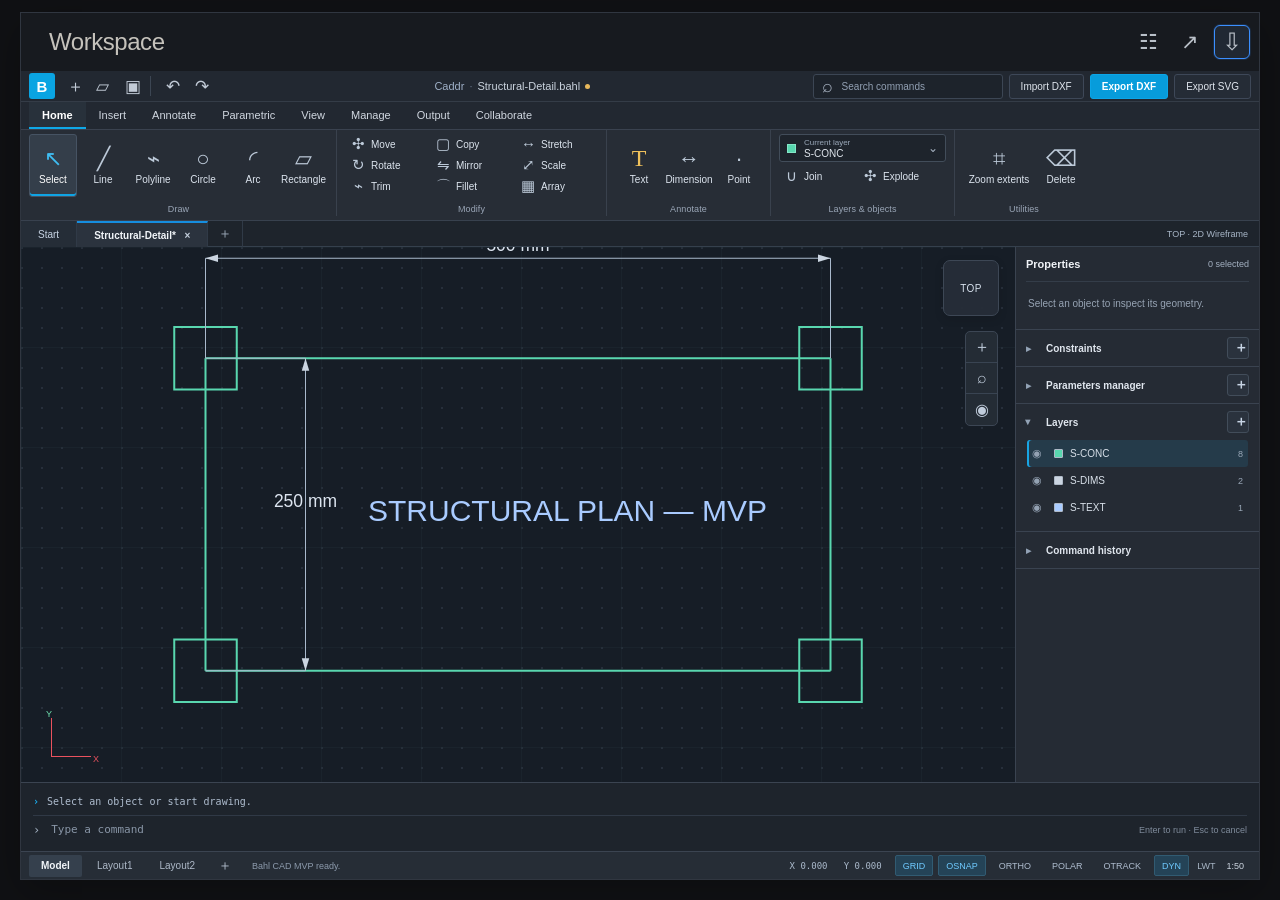
==== cad.html @ 91c4300e "Preserve the current CAD editor as a dedicated workspace" ====
<!doctype html>
<html lang="en">
<head>
  <meta charset="UTF-8" />
  <meta name="viewport" content="width=device-width, initial-scale=1.0" />
  <meta name="theme-color" content="#172B4D" />
  <title>Caddr — CAD Drafting Workspace</title>
  <link rel="stylesheet" href="styles.css" />
</head>
<body>
  <div class="app-shell">
    <header class="windowbar">
      <div class="windowbar-title">Workspace</div>
      <div class="windowbar-actions" aria-label="Workspace controls">
        <span class="window-icon" title="Workspace settings">☷</span>
        <span class="window-icon" title="Maximize workspace">↗</span>
        <button class="window-icon download-icon" data-command="save" aria-label="Save drawing" title="Save drawing">⇩</button>
      </div>
    </header>

    <header class="quickbar">
      <div class="quickbar-left">
        <button class="brand-mark" data-command="new" aria-label="Caddr home" title="New drawing">B</button>
        <button class="quick-icon" data-command="new" aria-label="New drawing" title="New drawing">＋</button>
        <button class="quick-icon" data-command="open" aria-label="Open drawing" title="Open drawing">▱</button>
        <button class="quick-icon" data-command="save" aria-label="Save drawing" title="Save drawing">▣</button>
        <span class="quick-separator"></span>
        <button class="quick-icon" data-command="undo" aria-label="Undo" title="Undo (Ctrl+Z)">↶</button>
        <button class="quick-icon" data-command="redo" aria-label="Redo" title="Redo (Ctrl+Y)">↷</button>
      </div>
      <div class="document-title"><span>Caddr</span><span class="document-divider">·</span><strong>Structural-Detail.bahl</strong><span class="unsaved-dot" title="Local working drawing"></span></div>
      <div class="quickbar-right">
        <label class="command-search"><span class="search-glyph">⌕</span><input id="commandSearch" type="search" autocomplete="off" placeholder="Search commands" aria-label="Search or run a command" /></label>
        <button class="export-button" data-command="importdxf">Import DXF</button><button class="export-button primary" data-command="dxf">Export DXF</button>
        <button class="export-button" data-command="svg">Export SVG</button>
      </div>
    </header>

    <nav class="ribbon-tabs" aria-label="CAD ribbon tabs">
      <button class="ribbon-tab active" data-ribbon-target="home">Home</button>
      <button class="ribbon-tab" data-ribbon-target="insert">Insert</button>
      <button class="ribbon-tab" data-ribbon-target="annotate">Annotate</button>
      <button class="ribbon-tab" data-ribbon-target="parametric">Parametric</button>
      <button class="ribbon-tab" data-ribbon-target="view">View</button>
      <button class="ribbon-tab" data-ribbon-target="manage">Manage</button>
      <button class="ribbon-tab" data-ribbon-target="output">Output</button>
      <button class="ribbon-tab" data-ribbon-target="collaborate">Collaborate</button>
    </nav>

    <section class="ribbon" aria-label="Drawing tools">
      <div class="ribbon-page active" data-ribbon-page="home">
        <div class="ribbon-group draw-tools">
          <div class="ribbon-group-body">
            <button class="tool ribbon-tool active" data-tool="select" title="Select (Esc / V)"><span class="tool-glyph">↖</span><span>Select</span></button>
            <button class="tool ribbon-tool" data-tool="line" title="Line (L)"><span class="tool-glyph line-glyph">╱</span><span>Line</span></button>
            <button class="tool ribbon-tool" data-tool="polyline" title="Polyline (PL)"><span class="tool-glyph">⌁</span><span>Polyline</span></button>
            <button class="tool ribbon-tool" data-tool="circle" title="Circle (C)"><span class="tool-glyph">○</span><span>Circle</span></button>
            <button class="tool ribbon-tool" data-tool="arc" title="Arc (ARC)"><span class="tool-glyph">◜</span><span>Arc</span></button>
            <button class="tool ribbon-tool" data-tool="rect" title="Rectangle (REC)"><span class="tool-glyph">▱</span><span>Rectangle</span></button>
          </div>
          <div class="ribbon-group-label">Draw</div>
        </div>
        <div class="ribbon-group modify-tools">
          <div class="ribbon-group-body compact-tools">
            <button class="tool ribbon-tool compact" data-command="move"><span class="tool-glyph">✣</span><span>Move</span></button>
            <button class="tool ribbon-tool compact" data-command="copy"><span class="tool-glyph">▢</span><span>Copy</span></button>
            <button class="tool ribbon-tool compact" data-command="stretch"><span class="tool-glyph">↔</span><span>Stretch</span></button>
            <button class="tool ribbon-tool compact" data-command="rotate"><span class="tool-glyph">↻</span><span>Rotate</span></button>
            <button class="tool ribbon-tool compact" data-command="mirror"><span class="tool-glyph">⇋</span><span>Mirror</span></button>
            <button class="tool ribbon-tool compact" data-command="scale"><span class="tool-glyph">⤢</span><span>Scale</span></button>
            <button class="tool ribbon-tool compact" data-command="trim"><span class="tool-glyph">⌁</span><span>Trim</span></button>
            <button class="tool ribbon-tool compact" data-command="fillet"><span class="tool-glyph">⌒</span><span>Fillet</span></button>
            <button class="tool ribbon-tool compact" data-command="arrayrect"><span class="tool-glyph">▦</span><span>Array</span></button>
          </div>
          <div class="ribbon-group-label">Modify</div>
        </div>
        <div class="ribbon-group annotate-tools">
          <div class="ribbon-group-body">
            <button class="tool ribbon-tool" data-tool="text"><span class="tool-glyph text-glyph">T</span><span>Text</span></button>
            <button class="tool ribbon-tool" data-tool="dimension"><span class="tool-glyph">↔</span><span>Dimension</span></button>
            <button class="tool ribbon-tool" data-tool="point"><span class="tool-glyph">·</span><span>Point</span></button>
          </div>
          <div class="ribbon-group-label">Annotate</div>
        </div>
        <div class="ribbon-group layer-tools">
          <div class="ribbon-group-body layer-ribbon-body">
            <button class="layer-choice" type="button" id="activeLayerDisplay" title="Change active layer from the Layers panel"><span class="layer-swatch-preview"></span><span><small>Current layer</small><strong>S-CONC</strong></span><span class="layer-chevron">⌄</span></button>
            <div class="layer-quick-actions"><button class="tool ribbon-tool compact" data-command="join"><span class="tool-glyph">∪</span><span>Join</span></button><button class="tool ribbon-tool compact" data-command="explode"><span class="tool-glyph">✣</span><span>Explode</span></button></div>
          </div>
          <div class="ribbon-group-label">Layers &amp; objects</div>
        </div>
        <div class="ribbon-group utility-tools">
          <div class="ribbon-group-body">
            <button class="tool ribbon-tool" id="fitView" title="Zoom to extents"><span class="tool-glyph">⌗</span><span>Zoom extents</span></button>
            <button class="tool ribbon-tool" data-command="delete"><span class="tool-glyph">⌫</span><span>Delete</span></button>
          </div>
          <div class="ribbon-group-label">Utilities</div>
        </div>
      </div>

      <div class="ribbon-page" data-ribbon-page="insert" hidden>
        <div class="ribbon-group">
          <div class="ribbon-group-body ribbon-wide">
            <button class="tool ribbon-tool" data-tool="rect"><span class="tool-glyph">▱</span><span>Rectangle</span></button>
            <button class="tool ribbon-tool" data-tool="ellipse"><span class="tool-glyph">⬭</span><span>Ellipse</span></button>
            <button class="tool ribbon-tool" data-tool="polygon"><span class="tool-glyph">⬡</span><span>Polygon</span></button>
            <button class="tool ribbon-tool" data-tool="spline"><span class="tool-glyph">〰</span><span>Spline</span></button>
            <button class="tool ribbon-tool" data-tool="hatch"><span class="tool-glyph">▧</span><span>Hatch</span></button>
            <button class="tool ribbon-tool" data-tool="gradient"><span class="tool-glyph">◩</span><span>Gradient</span></button>
            <button class="tool ribbon-tool" data-tool="revcloud"><span class="tool-glyph">☁</span><span>Revision cloud</span></button>
          </div>
          <div class="ribbon-group-label">Geometry &amp; fills</div>
        </div>
        <div class="ribbon-group">
          <div class="ribbon-group-body ribbon-wide">
            <button class="tool ribbon-tool" data-command="arrayrect"><span class="tool-glyph">▦</span><span>Rectangular array</span></button>
            <button class="tool ribbon-tool" data-command="arraypolar"><span class="tool-glyph">⟳</span><span>Polar array</span></button>
            <button class="tool ribbon-tool" data-command="arraypath"><span class="tool-glyph">⤳</span><span>Path array</span></button>
          </div>
          <div class="ribbon-group-label">Repeat objects</div>
        </div>
      </div>

      <div class="ribbon-page" data-ribbon-page="annotate" hidden>
        <div class="ribbon-group">
          <div class="ribbon-group-body ribbon-wide">
            <button class="tool ribbon-tool" data-tool="text"><span class="tool-glyph text-glyph">T</span><span>Text</span></button>
            <button class="tool ribbon-tool" data-tool="dimension"><span class="tool-glyph">↔</span><span>Linear dimension</span></button>
            <button class="tool ribbon-tool" data-tool="point"><span class="tool-glyph">·</span><span>Point</span></button>
          </div>
          <div class="ribbon-group-label">Annotations</div>
        </div>
      </div>

      <div class="ribbon-page" data-ribbon-page="parametric" hidden>
        <div class="ribbon-group">
          <div class="ribbon-group-body ribbon-wide">
            <button class="tool ribbon-tool" id="ribbonAddConstraint" type="button"><span class="tool-glyph">⊕</span><span>Add constraint</span></button>
            <button class="tool ribbon-tool" id="ribbonAddParameter" type="button"><span class="tool-glyph">ƒx</span><span>New parameter</span></button>
          </div>
          <div class="ribbon-group-label">Constraints &amp; parameters</div>
        </div>
        <div class="ribbon-note">Starter constraints currently support horizontal, vertical and line-length rules.</div>
      </div>

      <div class="ribbon-page" data-ribbon-page="view" hidden>
        <div class="ribbon-group">
          <div class="ribbon-group-body ribbon-wide">
            <button class="tool ribbon-tool" id="ribbonGridToggle"><span class="tool-glyph">▦</span><span>Grid</span></button>
            <button class="tool ribbon-tool" id="ribbonSnapToggle"><span class="tool-glyph">⌖</span><span>Object snaps</span></button>
            <button class="tool ribbon-tool" id="ribbonOrthoToggle"><span class="tool-glyph">└</span><span>Ortho</span></button>
            <button class="tool ribbon-tool" id="ribbonPolarToggle"><span class="tool-glyph">∠</span><span>Polar tracking</span></button>
            <button class="tool ribbon-tool" id="ribbonTrackingToggle"><span class="tool-glyph">⊹</span><span>Snap tracking</span></button>
            <button class="tool ribbon-tool" id="ribbonDynamicToggle"><span class="tool-glyph">↔</span><span>Dynamic input</span></button>
            <button class="tool ribbon-tool" id="ribbonFitView"><span class="tool-glyph">⌗</span><span>Zoom extents</span></button>
          </div>
          <div class="ribbon-group-label">Viewport controls</div>
        </div>
        <div class="ribbon-note">Wheel to zoom · middle mouse or Space + drag to pan · Esc to cancel.</div>
      </div>

      <div class="ribbon-page" data-ribbon-page="manage" hidden>
        <div class="ribbon-group">
          <div class="ribbon-group-body ribbon-wide">
            <button class="tool ribbon-tool" data-command="new"><span class="tool-glyph">＋</span><span>New drawing</span></button>
            <button class="tool ribbon-tool" data-command="open"><span class="tool-glyph">▱</span><span>Open drawing</span></button>
            <button class="tool ribbon-tool" data-command="save"><span class="tool-glyph">▣</span><span>Save .bahl</span></button>
            <button class="tool ribbon-tool" data-command="undo"><span class="tool-glyph">↶</span><span>Undo</span></button>
            <button class="tool ribbon-tool" data-command="redo"><span class="tool-glyph">↷</span><span>Redo</span></button>
          </div>
          <div class="ribbon-group-label">Drawing &amp; history</div>
        </div>
        <div class="ribbon-note">Use the right-side Layers panel to change the active layer and control visibility.</div>
      </div>

      <div class="ribbon-page" data-ribbon-page="output" hidden>
        <div class="ribbon-group">
          <div class="ribbon-group-body ribbon-wide">
            <button class="tool ribbon-tool" data-command="save"><span class="tool-glyph">▣</span><span>Save drawing</span></button>
            <button class="tool ribbon-tool" data-command="dxf"><span class="tool-glyph">⇩</span><span>Export DXF</span></button>
            <button class="tool ribbon-tool" data-command="svg"><span class="tool-glyph">⇩</span><span>Export SVG</span></button>
          </div>
          <div class="ribbon-group-label">Drawing output</div>
        </div>
        <div class="ribbon-note">DXF export is currently a basic subset; verify complex drawings in your target CAD software.</div>
      </div>

      <div class="ribbon-page" data-ribbon-page="collaborate" hidden>
        <div class="ribbon-note collaboration-note"><strong>Local-first prototype.</strong> Cloud collaboration, live co-editing and shared review are not implemented yet.</div>
      </div>
    </section>

    <div class="drawing-tabbar">
      <button class="drawing-tab active">Start</button>
      <button class="drawing-tab current">Structural-Detail* <span>×</span></button>
      <button class="drawing-tab add-tab" data-command="new" title="New drawing">＋</button>
      <div class="drawing-tab-fill"></div>
      <span class="drawing-tab-meta">TOP · 2D Wireframe</span>
    </div>

    <div class="work-area">
      <main class="canvas-area">
        <div class="canvas-wrap" id="canvasWrap">
          <svg id="cadCanvas" xmlns="http://www.w3.org/2000/svg" aria-label="Caddr CAD drawing canvas">
            <defs>
              <pattern id="gridMinor" width="20" height="20" patternUnits="userSpaceOnUse"><circle cx="1" cy="1" r="1" fill="#2b3541" /></pattern>
              <pattern id="gridMajor" width="100" height="100" patternUnits="userSpaceOnUse"><rect width="100" height="100" fill="url(#gridMinor)"/><path d="M 100 0 L 0 0 0 100" fill="none" stroke="#222c37" stroke-width="0.7" /></pattern>
              <pattern id="hatchPattern" width="8" height="8" patternUnits="userSpaceOnUse" patternTransform="rotate(45)"><path d="M 0 0 L 0 8" stroke="#526174" stroke-width="1" /></pattern>
              <linearGradient id="gradientFill" x1="0" y1="0" x2="1" y2="1"><stop offset="0" stop-color="#4d9de0" stop-opacity=".45"/><stop offset="1" stop-color="#f4d35e" stop-opacity=".18"/></linearGradient>
            </defs>
            <rect id="grid" x="0" y="0" width="100%" height="100%" fill="url(#gridMajor)" />
            <g id="drawingRoot"></g>
            <g id="cursorOverlay"></g>
          </svg>
          <div class="crosshair" id="crosshair"><i></i><b></b></div>
          <div class="snap-badge" id="snapBadge">GRID</div>
          <div class="view-cube"><span>TOP</span></div>
          <div class="viewport-tools"><button id="viewportZoomIn" title="Zoom in" type="button">＋</button><button id="viewportFit" title="Zoom extents" type="button">⌕</button><button id="viewportVisibility" title="Toggle grid" type="button">◉</button></div>
          <div class="axis-widget"><span class="axis-y">Y</span><span class="axis-x">X</span><i></i><b></b></div>
          <div class="canvas-selection-frame" aria-hidden="true"><i></i><i></i><i></i><i></i></div>
          <div class="text-editor-panel" id="textEditor" role="dialog" aria-modal="true" aria-labelledby="textEditorTitle" hidden>
            <div class="text-editor-head"><strong id="textEditorTitle">Text</strong><button type="button" id="textEditorClose" aria-label="Close text editor">×</button></div>
            <label for="textEditorValue">Contents</label>
            <input id="textEditorValue" type="text" maxlength="500" value="BEAM B1" autocomplete="off" />
            <label for="textEditorSize">Text height (drawing units)</label>
            <input id="textEditorSize" type="number" min="0.1" max="1000000" step="any" value="20" />
            <div class="text-editor-actions"><button type="button" id="textEditorCancel">Cancel</button><button type="button" id="textEditorPlace" class="primary">Place text</button></div>
            <p>Enter to place · Esc to cancel</p>
          </div>
        </div>
      </main>

      <aside class="rightbar">
        <section class="panel properties-panel">
          <div class="panel-head"><h3>Properties</h3><span id="selectionCount">0 selected</span></div>
          <div id="properties" class="properties-empty">Select an object to inspect its geometry.</div>
        </section>
        <details class="panel panel-details">
          <summary><span>Constraints</span><button id="addConstraint" class="icon-button" type="button" title="Add a constraint to the selected line">＋</button></summary>
          <div class="panel-content"><div id="constraints"></div></div>
        </details>
        <details class="panel panel-details">
          <summary><span>Parameters manager</span><button id="addParameter" class="icon-button" type="button" title="Add parameter">＋</button></summary>
          <div class="panel-content"><div id="parameters"></div></div>
        </details>
        <details class="panel panel-details" open>
          <summary><span>Layers</span><button id="addLayer" class="icon-button" type="button" title="Create a layer">＋</button></summary>
          <div class="panel-content"><div id="layers"></div></div>
        </details>
        <details class="panel panel-details">
          <summary><span>Command history</span></summary>
          <div class="panel-content"><div id="commandLog" class="command-log"></div></div>
        </details>
      </aside>
    </div>

    <section class="command-dock" aria-label="Command line">
      <div class="command-history-line"><span class="prompt-mark">›</span><span id="commandHint">Select an object or start drawing.</span></div>
      <div class="command-entry"><span class="command-entry-label">Command</span><span class="command-caret">›</span><input id="commandInput" autocomplete="off" placeholder="Type a command" aria-label="Type a CAD command" /><span class="command-entry-help">Enter to run · Esc to cancel</span></div>
    </section>

    <footer class="statusbar">
      <div class="status-tabs"><button class="status-tab active">Model</button><button class="status-tab">Layout1</button><button class="status-tab">Layout2</button><button class="status-tab add-tab" data-command="new">＋</button></div>
      <div class="status-message" id="statusMessage">Ready.</div>
      <div class="status-spacer"></div>
      <span id="coordReadout" class="coord-readout">X 0.000&nbsp;&nbsp; Y 0.000</span><span id="snapState" hidden>SNAP ON</span>
      <button class="status-toggle active" id="gridToggle" aria-pressed="true" title="Toggle grid">GRID</button>
      <button class="status-toggle active" id="snapToggle" aria-pressed="true" title="Toggle object snaps">OSNAP</button>
      <button class="status-toggle" id="orthoToggle" aria-pressed="false" title="Toggle ortho">ORTHO</button>
      <button class="status-toggle" id="polarToggle" aria-pressed="false" title="Toggle polar tracking">POLAR</button>
      <button class="status-toggle" id="trackingToggle" aria-pressed="false" title="Toggle object snap tracking">OTRACK</button>
      <button class="status-toggle active" id="dynamicToggle" aria-pressed="true" title="Toggle dynamic input">DYN</button>
      <span class="lineweight-indicator">LWT</span><span class="scale-indicator">1:50</span>
    </footer>
  </div>

  <input type="file" id="fileInput" accept=".dxf,application/dxf,text/plain,application/json,.bahl,.json" hidden />
  <script src="core.js"></script>
  <script src="app.js"></script>
  <script>
    (() => {
      const tabs = [...document.querySelectorAll('[data-ribbon-target]')];
      const pages = [...document.querySelectorAll('[data-ribbon-page]')];
      tabs.forEach(tab => tab.addEventListener('click', () => {
        const name = tab.dataset.ribbonTarget;
        tabs.forEach(item => item.classList.toggle('active', item === tab));
        pages.forEach(page => {
          const active = page.dataset.ribbonPage === name;
          page.hidden = !active;
          page.classList.toggle('active', active);
        });
      }));
      const commandSearch = document.getElementById('commandSearch');
      commandSearch.addEventListener('keydown', event => {
        if (event.key !== 'Enter' || !commandSearch.value.trim()) return;
        const input = document.getElementById('commandInput');
        input.value = commandSearch.value.trim();
        commandSearch.value = '';
        input.focus();
        input.dispatchEvent(new KeyboardEvent('keydown', { key: 'Enter', bubbles: true }));
      });
      const route = (sourceId, targetId) => {
        const source = document.getElementById(sourceId);
        const target = document.getElementById(targetId);
        if (source && target) source.addEventListener('click', () => { target.click(); source.classList.toggle('active', target.classList.contains('active')); });
      };
      route('ribbonAddConstraint', 'addConstraint');
      route('ribbonAddParameter', 'addParameter');
      route('ribbonGridToggle', 'gridToggle');
      route('ribbonSnapToggle', 'snapToggle');
      route('ribbonOrthoToggle', 'orthoToggle');
      route('ribbonPolarToggle', 'polarToggle');
      route('ribbonTrackingToggle', 'trackingToggle');
      route('ribbonDynamicToggle', 'dynamicToggle');
      route('ribbonFitView', 'fitView');
      
      route('viewportFit', 'fitView');
      route('viewportVisibility', 'gridToggle');
      document.getElementById('viewportZoomIn').addEventListener('click', () => {
        const svg = document.getElementById('cadCanvas');
        const event = new WheelEvent('wheel', { deltaY: -160, clientX: svg.getBoundingClientRect().left + svg.getBoundingClientRect().width / 2, clientY: svg.getBoundingClientRect().top + svg.getBoundingClientRect().height / 2, bubbles: true, cancelable: true });
        svg.dispatchEvent(event);
      });
      const layerDisplay = document.getElementById('activeLayerDisplay');
      layerDisplay.addEventListener('click', () => {
        const layers = document.getElementById('layers');
        const panel = layers.closest('details');
        if (panel) panel.open = true;
        layers.scrollIntoView({ block: 'nearest', behavior: 'smooth' });
      });
    })();
  </script>
</body>
</html>
---- styles.css ----
:root{
  --shell:#20242a;--chrome:#191d23;--ribbon:#272d36;--panel:#252b34;--canvas:#161d26;
  --line:#3a4350;--line-soft:#303844;--text:#e1e6ed;--muted:#9ba7b6;--accent:#10a4e5;
  --select:#3387ff;--green:#56d7ad;--shadow:rgba(0,0,0,.26)
}
*{box-sizing:border-box}
html,body{height:100%;margin:0;overflow:hidden;background:#101114;color:var(--text);font-family:Inter,"Segoe UI",Roboto,Arial,sans-serif;font-size:12px}
button,input,select{font:inherit}
button{color:inherit}
[hidden]{display:none!important}
.app-shell{height:calc(100% - 32px);margin:12px 20px 20px;display:flex;flex-direction:column;min-height:0;overflow:hidden;background:var(--shell);border:1px solid #303640;box-shadow:0 12px 40px var(--shadow)}
.windowbar{height:58px;flex:0 0 58px;display:flex;align-items:center;justify-content:space-between;padding:0 9px 0 28px;background:#171a1f;color:#c5c2bb}
.windowbar-title{font-size:24px;letter-spacing:-.45px;font-weight:400}
.windowbar-actions{display:flex;align-items:center;gap:6px}
.window-icon{display:grid;place-items:center;width:36px;height:34px;border:0;border-radius:6px;background:transparent;color:#b9c0c8;font-size:21px}
button.window-icon{cursor:pointer}
.window-icon:hover{background:#2d333d}
.download-icon{font-size:24px;border:1px solid #3b8fff;box-shadow:0 0 0 1px rgba(51,135,255,.16);background:#202833}
.quickbar{height:31px;flex:0 0 31px;display:flex;align-items:center;gap:14px;padding:0 8px;background:#222831;border-bottom:1px solid #343c47;min-width:0}
.quickbar-left,.quickbar-right{display:flex;align-items:center;gap:5px;flex:0 0 auto}
.brand-mark{width:26px;height:26px;border-radius:3px;border:0;background:#0aa4e2;color:#fff;font-weight:800;font-size:15px;display:grid;place-items:center;cursor:pointer}
.quick-icon{width:24px;height:26px;border:1px solid transparent;border-radius:3px;background:transparent;color:#c2cbd7;font-size:17px;display:grid;place-items:center;cursor:pointer}
.quick-icon:hover{background:#333c48;border-color:#46505f}
.quick-separator{width:1px;height:20px;background:#3c4653;margin:0 3px}
.document-title{min-width:90px;flex:1;display:flex;align-items:center;justify-content:center;gap:5px;color:#cad3de;font-size:11px;white-space:nowrap;overflow:hidden;text-overflow:ellipsis}
.document-title>span:first-child{color:#9fb0c7}
.document-title strong{font-weight:500;overflow:hidden;text-overflow:ellipsis}
.document-divider{color:#667487}
.unsaved-dot{width:5px;height:5px;border-radius:50%;background:#e7b85b;flex:0 0 auto}
.quickbar-right{gap:6px}
.command-search{height:25px;width:190px;display:flex;align-items:center;gap:7px;border:1px solid #3c4654;background:#1d232b;border-radius:3px;padding:0 8px;color:#a7b2c1}
.search-glyph{font-size:18px;line-height:1}
.command-search input{min-width:0;width:100%;border:0;outline:0;color:#e1e6ed;background:transparent;font-size:10px}
.command-search input::placeholder{color:#92a0b3}
.export-button{height:25px;padding:0 11px;border:1px solid #3e4858;border-radius:3px;background:#252c36;color:#e0e6ee;font-size:10px;white-space:nowrap;cursor:pointer}
.export-button.primary{background:#079cdb;border-color:#0ca5e7;color:#fff;font-weight:600}
.export-button:hover{filter:brightness(1.12)}
.ribbon-tabs{height:28px;flex:0 0 28px;display:flex;align-items:stretch;gap:0;padding:0 8px;background:#222831;border-bottom:1px solid #3a424f;overflow-x:auto;scrollbar-width:none}
.ribbon-tabs::-webkit-scrollbar{display:none}
.ribbon-tab{position:relative;border:0;border-bottom:2px solid transparent;background:transparent;padding:0 13px;color:#d0d7e0;font-size:11px;white-space:nowrap;cursor:pointer}
.ribbon-tab:hover{background:#2b323d;color:#fff}
.ribbon-tab.active{border-bottom-color:#0fa8e7;background:#28313b;color:#fff;font-weight:600}
.ribbon{height:91px;flex:0 0 91px;overflow-x:auto;overflow-y:hidden;background:var(--ribbon);border-bottom:1px solid #38414e;scrollbar-width:thin;scrollbar-color:#4a5361 #272d36}
.ribbon-page{height:90px;display:flex;align-items:stretch;min-width:max-content;gap:0}
.ribbon-group{height:86px;position:relative;display:flex;flex-direction:column;justify-content:stretch;border-right:1px solid #39414d;padding:4px 8px 17px;flex:0 0 auto}
.ribbon-group-label{position:absolute;left:0;right:0;bottom:2px;text-align:center;color:#9aa6b7;font-size:9px;letter-spacing:.1px}
.ribbon-group-body{height:63px;display:flex;align-items:stretch;gap:2px}
.draw-tools{width:316px}
.modify-tools{width:270px;padding-left:9px;padding-right:9px}
.annotate-tools{width:164px}
.layer-tools{width:184px}
.utility-tools{width:138px;border-right:0}
.ribbon-tool{border:1px solid transparent;background:transparent;color:#dce4ee;border-radius:3px;cursor:pointer;display:flex;flex-direction:column;align-items:center;justify-content:center;gap:4px;min-width:48px;min-height:53px;padding:3px 5px;white-space:nowrap;font-size:10px}
.ribbon-tool .tool-glyph{font-family:"Segoe UI Symbol","Arial Unicode MS",sans-serif;font-size:22px;line-height:23px;color:#bcc9d8;font-weight:400}
.ribbon-tool .text-glyph{font-family:Georgia,serif;font-size:24px;color:#efc15b}
.ribbon-tool:hover{background:#323b47;border-color:#465363;color:#fff}
.ribbon-tool.active{background:#343e4a;border-color:#465363;color:#fff;box-shadow:inset 0 -2px 0 var(--accent)}
.ribbon-tool.active .tool-glyph{color:#3fbef3}
.compact-tools{display:grid;grid-template-columns:repeat(3,1fr);grid-template-rows:repeat(3,1fr);gap:0 4px}
.ribbon-tool.compact{min-width:72px;min-height:20px;height:20px;flex-direction:row;justify-content:flex-start;gap:6px;padding:0 4px;font-size:10px}
.ribbon-tool.compact .tool-glyph{font-size:15px;line-height:16px;width:14px;text-align:center}
.layer-ribbon-body{flex-direction:column;gap:4px}
.layer-choice{height:28px;display:flex;align-items:center;gap:8px;text-align:left;padding:2px 7px;background:#1e242c;border:1px solid #424d5a;border-radius:3px;color:#e0e6ed;cursor:pointer}
.layer-choice:hover{background:#333c48}
.layer-swatch-preview{width:9px;height:9px;background:#59d7af;border:1px solid #84e6c7;flex:0 0 auto}
.layer-choice>span:nth-child(2){display:flex;flex-direction:column;flex:1;gap:1px}
.layer-choice small{font-size:8px;color:#9aa8b9}
.layer-choice strong{font-weight:500;font-size:10px}
.layer-chevron{color:#a9b5c5}
.layer-quick-actions{display:flex;gap:3px}
.layer-quick-actions .ribbon-tool.compact{min-width:76px}
.ribbon-wide{gap:5px}
.ribbon-wide .ribbon-tool{min-width:66px;padding:4px 8px}
.ribbon-note{align-self:center;color:#acb7c5;font-size:11px;max-width:430px;line-height:1.55;padding:10px 22px}
.collaboration-note{max-width:550px}
.drawing-tabbar{height:26px;flex:0 0 26px;display:flex;align-items:stretch;background:#1e242c;border-bottom:1px solid #35404d;min-width:0}
.drawing-tab{height:26px;padding:0 17px;border:0;border-right:1px solid #303a47;background:transparent;color:#9ba8b8;font-size:10px;cursor:pointer;white-space:nowrap}
.drawing-tab:hover{background:#29313c;color:#fff}
.drawing-tab.active{color:#c8d5e5;background:#252d37}
.drawing-tab.current{color:#f1f5f9;background:#2b333e;border-top:2px solid #168ee0;font-weight:600}
.drawing-tab.current span{margin-left:6px;color:#c5d0dd}
.add-tab{padding:0 10px;font-size:14px}
.drawing-tab-fill{flex:1}
.drawing-tab-meta{align-self:center;padding:0 11px;color:#a8b6c7;font-size:9px}
.work-area{flex:1;min-height:0;display:grid;grid-template-columns:minmax(0,1fr) 244px;background:var(--canvas)}
.canvas-area{min-width:0;min-height:0;display:flex;flex-direction:column;background:var(--canvas)}
.canvas-wrap{position:relative;min-height:0;flex:1;overflow:hidden;background:var(--canvas)}
.canvas-wrap svg{width:100%;height:100%;display:block;cursor:crosshair;touch-action:none}
.canvas-wrap.pan-ready svg{cursor:grab}
.canvas-wrap.is-panning,.canvas-wrap.is-panning svg{cursor:grabbing!important}
.rightbar{min-width:0;overflow:auto;background:#252b34;border-left:1px solid #3a4350;color:#e0e6ee;scrollbar-width:thin;scrollbar-color:#4b5665 #252b34}
.panel{padding:0 10px 10px;background:transparent;border-bottom:1px solid #3a4350}
.panel-head{height:35px;display:flex;align-items:center;justify-content:space-between;gap:6px;border-bottom:1px solid #343d49;margin-bottom:8px}
.panel-head h3{margin:0;font-size:11px;font-weight:600;color:#f0f3f7}
.panel-head span{font-size:9px;color:#a4b1c1;white-space:nowrap}
.properties-empty{padding:8px 2px;font-size:10px;line-height:1.5;color:#97a4b4}
.prop-grid{display:grid;grid-template-columns:1fr;gap:0}
.prop{display:grid;grid-template-columns:minmax(72px,.95fr) minmax(0,1.05fr);align-items:center;gap:5px;border:0;border-bottom:1px solid #343d48;border-radius:0;padding:5px 2px;background:transparent}
.prop label{font-size:9px;color:#a2afbd;display:block;margin:0}
.prop input,.prop select{width:100%;min-width:0;border:0;outline:0;font-size:10px;text-align:right;background:transparent;color:#e1e7ef;padding:2px 1px}
.prop input:focus,.prop select:focus{background:#1b2734;box-shadow:0 0 0 1px #148dd4;border-radius:2px}
.prop select option{background:#252b34;color:#fff}
.properties-panel .panel-head{margin-bottom:6px}
.properties-panel #properties>div:first-child{font-size:10px!important;font-weight:700;margin:3px 0 8px!important;color:#e8eef5}
.panel-details{padding:0 10px}
.panel-details summary{height:36px;display:flex;align-items:center;justify-content:space-between;gap:10px;cursor:pointer;list-style:none;color:#e0e6ee;font-weight:600;font-size:10px}
.panel-details summary::-webkit-details-marker{display:none}
.panel-details summary::before{content:"▸";display:inline-block;color:#93a3b6;margin-right:5px;transition:transform .15s}
.panel-details[open] summary::before{transform:rotate(90deg)}
.panel-details summary>span{flex:1}
.panel-content{padding:0 1px 10px}
.icon-button{min-width:22px;width:22px;height:22px;border:1px solid #424d5a;border-radius:3px;background:#2a323d;color:#c7d4e4;display:grid;place-items:center;cursor:pointer;font-size:14px}
.icon-button:hover{border-color:#168bd1;background:#303c49;color:#fff}
.layer-row{display:flex;align-items:center;gap:7px;padding:7px 5px;border-radius:3px;cursor:pointer;color:#d8e0e9}
.layer-row:hover{background:#303842}
.layer-row.active{background:#253b4a;box-shadow:inset 2px 0 #18a5e4}
.layer-eye{width:15px;color:#94a2b3;font-size:11px}
.layer-swatch{width:9px;height:9px;border-radius:1px;border:1px solid #aeb9c7;flex:0 0 auto}
.layer-name{font-size:10px;flex:1;min-width:0;overflow:hidden;text-overflow:ellipsis;white-space:nowrap}
.layer-count{font-size:9px;color:#9aa8b8}
.manager-row,.parameter-row{color:#b8c4d2}
.manager-row button,.parameter-row button{color:#a4b1c0}
.parameter-row input{color:#ecf1f7;background:#1c232c;border-color:#424c59}
.parameters-head{margin-top:10px}
.command-log{font-family:ui-monospace,SFMono-Regular,Consolas,monospace;font-size:9px;line-height:1.6;color:#a3b0bf;max-height:190px;overflow:auto}
.command-log div{padding:1px 0}
.command-dock{height:69px;flex:0 0 69px;border-top:1px solid #3b4451;background:#1e242c;display:flex;flex-direction:column;justify-content:center;padding:6px 12px 5px;gap:4px;min-width:0}
.command-history-line{height:19px;display:flex;align-items:center;gap:8px;font-family:ui-monospace,SFMono-Regular,Consolas,monospace;font-size:10px;color:#afbdcf;white-space:nowrap;overflow:hidden;text-overflow:ellipsis}
.prompt-mark{color:#1ba9e8;font-weight:700}
.command-entry{height:28px;display:flex;align-items:center;gap:9px;border-top:1px solid #303946;color:#a8b4c4;min-width:0}
.command-entry-label{display:none}
.command-caret{color:#a3b1c2;font-family:ui-monospace,monospace}
.command-entry input{height:24px;min-width:0;flex:1;background:transparent;border:0;outline:0;color:#e4eaf2;font-family:ui-monospace,SFMono-Regular,Consolas,monospace;font-size:11px}
.command-entry input::placeholder{color:#8996a7}
.command-entry-help{font-size:9px;color:#7f8b9b;white-space:nowrap}
.statusbar{height:28px;flex:0 0 28px;display:flex;align-items:center;gap:5px;padding:0 8px;background:#262d36;border-top:1px solid #3b4451;min-width:0;overflow:hidden}
.status-tabs{display:flex;align-items:center;gap:3px;height:100%;flex:0 0 auto}
.status-tab{height:22px;padding:0 12px;border:0;border-radius:2px;background:transparent;color:#aeb9c8;font-size:10px;cursor:pointer}
.status-tab:hover{background:#343e49;color:#fff}
.status-tab.active{background:#35404d;color:#f1f5f9;font-weight:600}
.status-tab.add-tab{font-size:14px;padding:0 8px}
.status-message{font-size:9px;color:#8d9bad;max-width:180px;overflow:hidden;text-overflow:ellipsis;white-space:nowrap;padding-left:7px}
.status-spacer{flex:1;min-width:5px}
.coord-readout{font-family:ui-monospace,SFMono-Regular,Consolas,monospace;color:#acbbcd;font-size:9px;white-space:nowrap;padding:0 8px}
.status-toggle{height:21px;padding:0 7px;border:1px solid transparent;border-radius:2px;background:transparent;color:#afbdcf;font-size:9px;cursor:pointer;white-space:nowrap}
.status-toggle:hover{background:#333d49;border-color:#424e5d}
.status-toggle.active{color:#6fcaff;background:#244357;border-color:#315b72}
.lineweight-indicator,.scale-indicator{font-size:9px;color:#aab8c8;white-space:nowrap;padding:0 3px}
.scale-indicator{padding-right:7px;color:#d0d9e4}
.view-cube{position:absolute;right:16px;top:13px;width:56px;height:56px;border:1px solid #3d4755;background:rgba(38,46,57,.93);border-radius:7px;display:grid;place-items:center;box-shadow:0 3px 10px rgba(0,0,0,.12);pointer-events:none}
.view-cube span{font-size:10px;letter-spacing:.4px;color:#d8e2ee}
.viewport-tools{position:absolute;right:17px;top:84px;display:flex;flex-direction:column;border:1px solid #3c4654;border-radius:5px;overflow:hidden;background:rgba(37,45,55,.96)}
.viewport-tools button{width:31px;height:31px;border:0;border-bottom:1px solid #394452;background:transparent;color:#c0ccdb;font-size:16px;cursor:pointer}
.viewport-tools button:last-child{border-bottom:0}
.viewport-tools button:hover{background:#354250;color:#fff}
.axis-widget{position:absolute;left:22px;bottom:18px;width:54px;height:50px;pointer-events:none;color:#70e2b0;font-size:9px}
.axis-widget i,.axis-widget b{position:absolute;left:8px;bottom:7px;display:block;width:1px;height:39px;background:#ea525e;transform-origin:bottom}
.axis-widget b{width:40px;height:1px;left:8px;bottom:7px;background:#ea525e}
.axis-widget .axis-y{position:absolute;left:3px;bottom:45px}
.axis-widget .axis-x{position:absolute;left:50px;bottom:0;color:#ea525e}
.canvas-selection-frame{display:none}
.crosshair{position:absolute;pointer-events:none;display:none;z-index:4}
.crosshair i,.crosshair b{position:absolute;background:#9eb0c5;opacity:.45}
.crosshair i{width:1px;height:20px;left:0;top:-10px}
.crosshair b{height:1px;width:20px;top:0;left:-10px}
.snap-badge{position:absolute;display:none;pointer-events:none;z-index:5;font-size:9px;background:#0e151e;border:1px solid #475365;color:#b8d7f1;padding:3px 5px;border-radius:2px}
.cad-grip{fill:#f3f7fb!important;stroke:#398bff!important;stroke-width:1.5;cursor:move;pointer-events:all}
.cad-grip:hover{fill:#f2c94c!important}
.window-select{fill:#148aaf;fill-opacity:.11;stroke:#23aadd;stroke-width:1;stroke-dasharray:4 3;vector-effect:non-scaling-stroke}
.crossing-select{fill:#e5a126;fill-opacity:.09;stroke:#c17b10;stroke-width:1;stroke-dasharray:4 3;vector-effect:non-scaling-stroke}
.selected{filter:drop-shadow(0 0 3px rgba(38,143,255,.55))}
.selection-box{fill:none;stroke:var(--select);stroke-dasharray:5 4;stroke-width:1.2}
.handle{fill:#252d38;stroke:var(--select);stroke-width:1}
.dim-text{font-size:14px;fill:#dce4ef}
.dim-line,.ext-line{stroke:#a9b9cc;stroke-width:1}
.dim-arrow{fill:#a9b9cc}
.text-entity{font-size:16px;fill:#dce4ef}
.cursor-point{fill:#38b7f0}
.hint-hotkey{color:#eac66e}
.hidden{display:none!important}
@media(max-width:1060px){
  .app-shell{margin:0;height:100%;border:0}
  .work-area{grid-template-columns:minmax(0,1fr) 215px}
  .windowbar{padding-left:14px}
  .windowbar-title{font-size:21px}
  .document-title{justify-content:flex-start}
  .command-search{width:150px}
  .status-message{display:none}
}
@media(max-width:760px){
  .quickbar{gap:6px}
  .document-title{display:none}
  .command-search{width:124px}
  .export-button{padding:0 6px}
  .work-area{grid-template-columns:minmax(0,1fr) 190px}
  .rightbar{font-size:10px}
  .coord-readout,.lineweight-indicator,.scale-indicator{display:none}
  .statusbar{gap:2px}
  .status-toggle{padding:0 4px;font-size:8px}
}
@media(max-height:650px){
  .windowbar{height:34px;flex-basis:34px}
  .windowbar-title{font-size:19px}
  .quickbar{height:32px;flex-basis:32px}
  .ribbon{height:82px;flex-basis:82px}
  .ribbon-page{height:81px}
  .ribbon-group{height:78px}
  .drawing-tabbar{height:23px;flex-basis:23px}
  .drawing-tab{height:23px}
  .command-dock{height:60px;flex-basis:60px}
}

/* In-app CAD text editor (avoids browser-native prompt dialogs) */
.text-editor-panel{position:absolute;z-index:12;width:min(300px,calc(100% - 24px));padding:13px;background:#252c35;border:1px solid #536173;border-radius:5px;box-shadow:0 12px 30px rgba(0,0,0,.42);color:#e8edf4}
.text-editor-head{display:flex;align-items:center;justify-content:space-between;margin:-1px -1px 12px;padding-bottom:9px;border-bottom:1px solid #394452;font-size:12px}
.text-editor-head button{width:24px;height:24px;border:1px solid transparent;border-radius:3px;background:transparent;color:#b9c5d3;font-size:18px;cursor:pointer}
.text-editor-head button:hover{background:#394351;color:#fff}
.text-editor-panel label{display:block;margin:9px 0 5px;font-size:10px;color:#aeb9c8}
.text-editor-panel input{width:100%;height:30px;border:1px solid #485568;border-radius:3px;background:#171d25;color:#f0f5fa;padding:0 8px;outline:none}
.text-editor-panel input:focus{border-color:#218ed7;box-shadow:0 0 0 1px #218ed7}
.text-editor-actions{display:flex;justify-content:flex-end;gap:7px;margin-top:13px}
.text-editor-actions button{border:1px solid #4b5868;border-radius:3px;background:#303945;color:#dce5ef;padding:6px 11px;cursor:pointer}
.text-editor-actions button:hover{filter:brightness(1.12)}
.text-editor-actions button.primary{background:#078fc8;border-color:#14a7e6;color:#fff;font-weight:600}
.text-editor-panel p{margin:10px 0 0;color:#8998aa;font-size:9px}


/* Caddr Structural Studio entry point */
.ribbon-tabs .structural-tab-link{display:flex;align-items:center;gap:5px;text-decoration:none;color:#8adcf7;border-bottom-color:#285b70;background:#1d303b;font-weight:650}
.ribbon-tabs .structural-tab-link:hover{background:#294150;color:#d5f5ff}
.ribbon-tabs .structural-tab-link span{font-size:10px;opacity:.75}
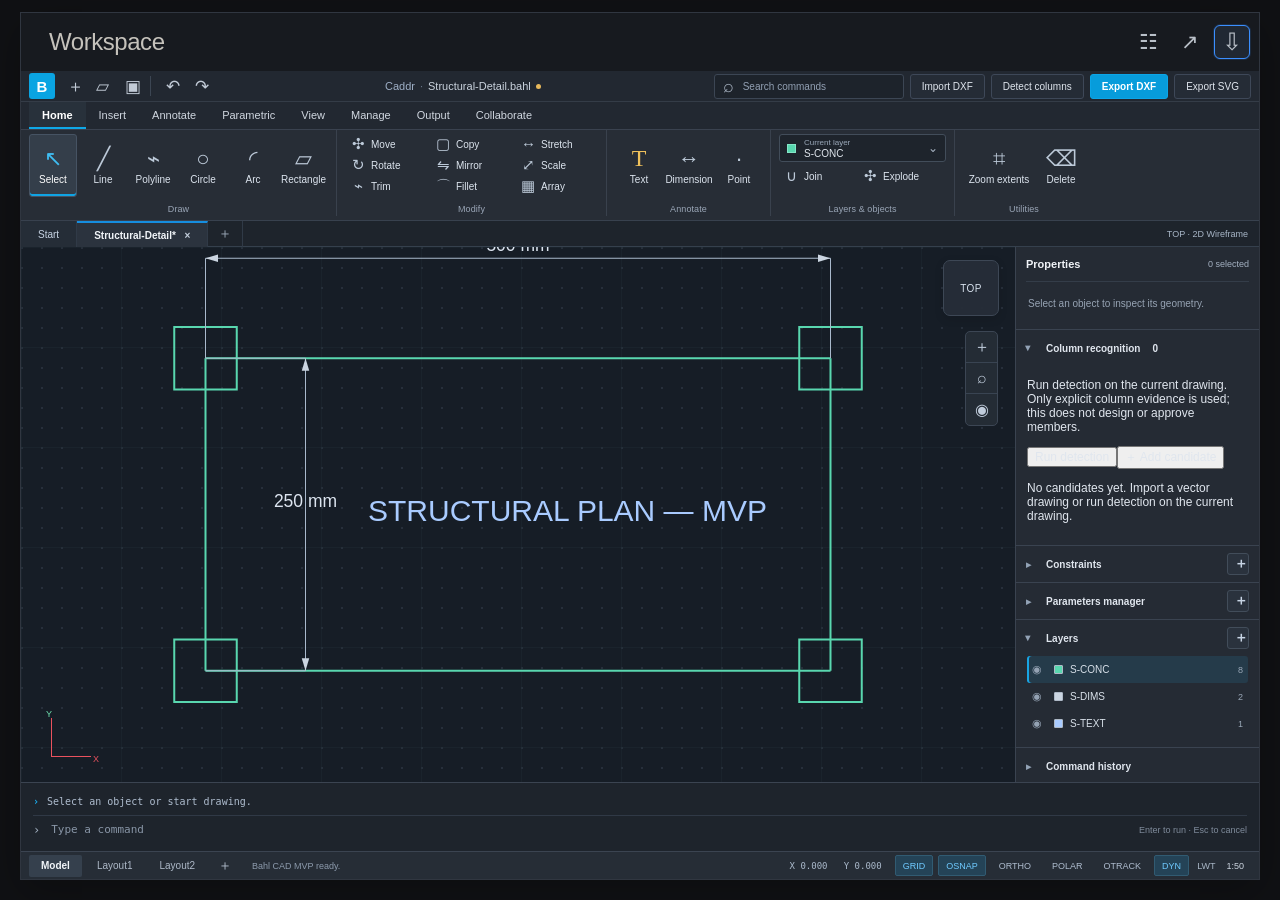
==== commit e5a25019: "Add column recognition controls to CAD workspace" ====
--- a/cad.html
+++ b/cad.html
@@ -31,7 +31,7 @@
       <div class="document-title"><span>Caddr</span><span class="document-divider">·</span><strong>Structural-Detail.bahl</strong><span class="unsaved-dot" title="Local working drawing"></span></div>
       <div class="quickbar-right">
         <label class="command-search"><span class="search-glyph">⌕</span><input id="commandSearch" type="search" autocomplete="off" placeholder="Search commands" aria-label="Search or run a command" /></label>
-        <button class="export-button" data-command="importdxf">Import DXF</button><button class="export-button primary" data-command="dxf">Export DXF</button>
+        <button class="export-button" data-command="importdxf">Import DXF</button><button class="export-button" data-command="detectcolumns">Detect columns</button><button class="export-button primary" data-command="dxf">Export DXF</button>
         <button class="export-button" data-command="svg">Export SVG</button>
       </div>
     </header>
@@ -235,6 +235,14 @@
           <div class="panel-head"><h3>Properties</h3><span id="selectionCount">0 selected</span></div>
           <div id="properties" class="properties-empty">Select an object to inspect its geometry.</div>
         </section>
+        <details class="panel panel-details column-detection-panel" id="columnDetectionPanel" open>
+          <summary><span>Column recognition</span><span class="column-detection-count" id="columnDetectionCount">0</span></summary>
+          <div class="panel-content">
+            <p id="columnDetectionSummary" class="column-detection-summary">Run detection on the current drawing. Candidate results require engineering review.</p>
+            <div class="column-detection-toolbar"><button type="button" id="runColumnDetection" class="primary">Run detection</button><button type="button" id="addManualColumnCandidate">＋ Add candidate</button></div>
+            <div id="columnDetectionResults" class="column-detection-results" aria-live="polite" aria-relevant="additions"></div>
+          </div>
+        </details>
         <details class="panel panel-details">
           <summary><span>Constraints</span><button id="addConstraint" class="icon-button" type="button" title="Add a constraint to the selected line">＋</button></summary>
           <div class="panel-content"><div id="constraints"></div></div>
@@ -276,6 +284,7 @@
 
   <input type="file" id="fileInput" accept=".dxf,application/dxf,text/plain,application/json,.bahl,.json" hidden />
   <script src="core.js"></script>
+  <script src="column-detection.js"></script>
   <script src="app.js"></script>
   <script>
     (() => {
